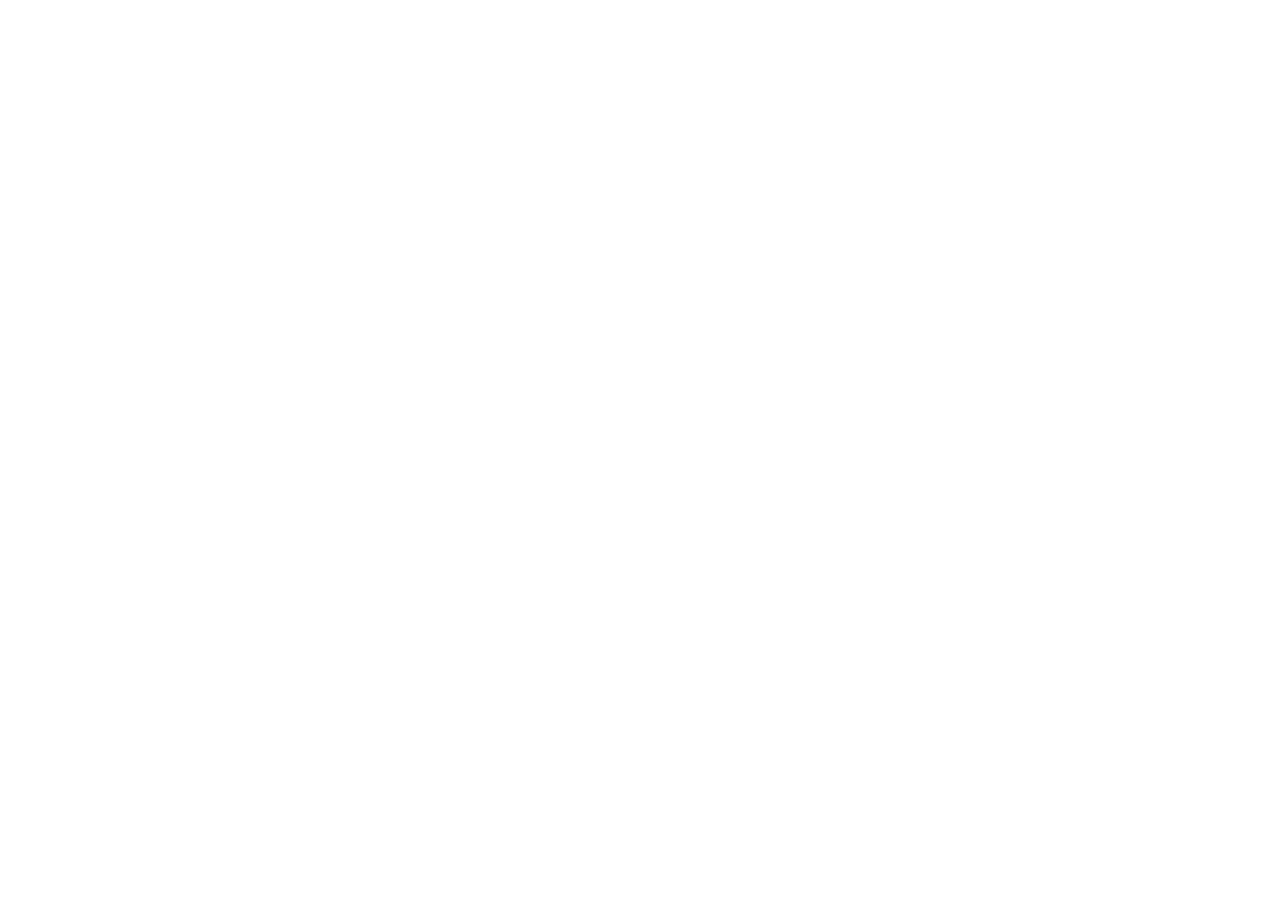
==== index.html @ 945ff80a "first commit" ====
<!DOCTYPE html>
<html lang="en">
<head>
    <meta charset="UTF-8">
    <meta http-equiv="X-UA-Compatible" content="IE=edge">
    <meta name="viewport" content="width=device-width, initial-scale=1.0">
    <title>Safiul alom portfolio</title>
</head>
<body>
    
</body>
</html>
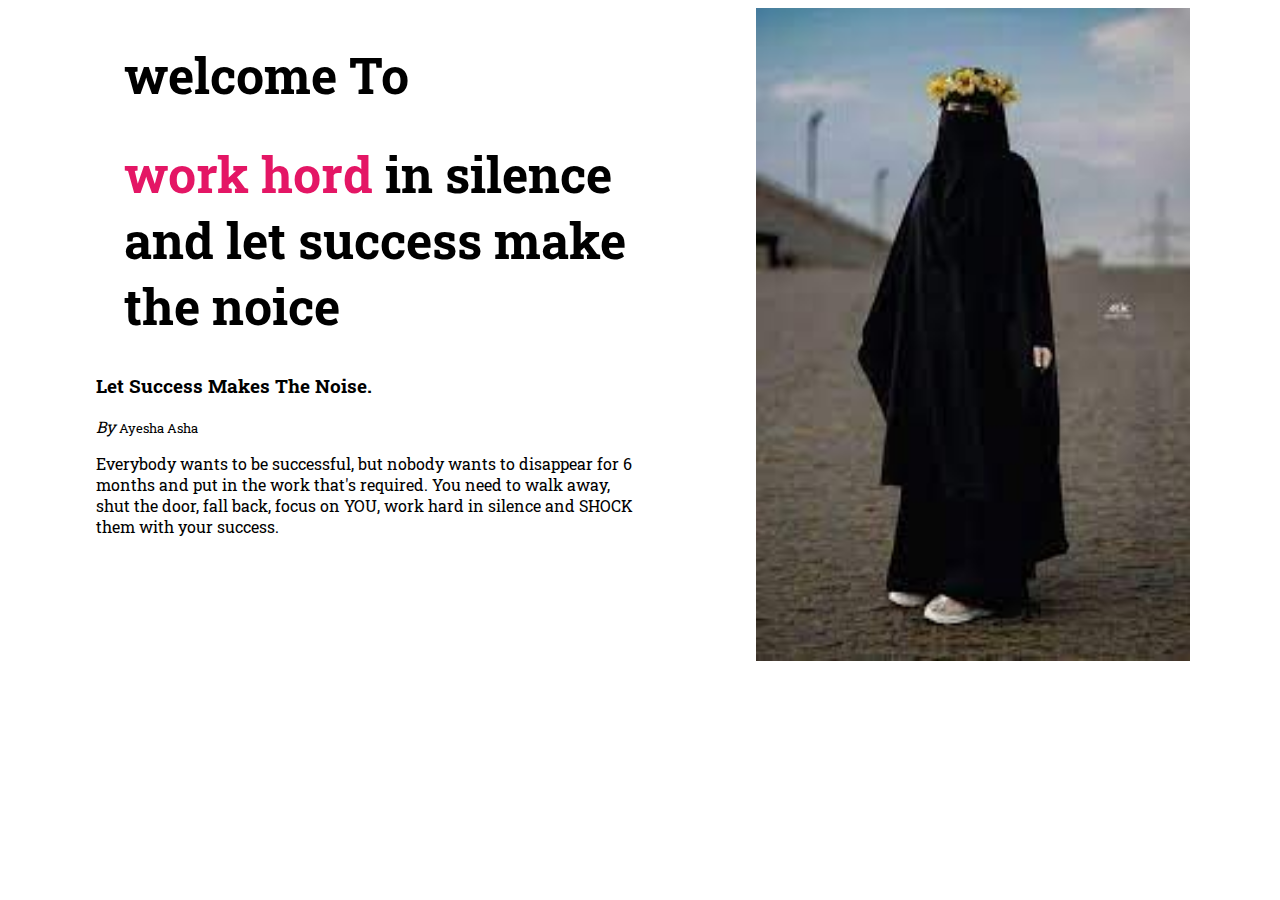
==== commit 4e8abced: "first commit" ====
--- a/index.html
+++ b/index.html
@@ -1,12 +1,34 @@
 <!DOCTYPE html>
 <html lang="en">
+
 <head>
     <meta charset="UTF-8">
     <meta http-equiv="X-UA-Compatible" content="IE=edge">
     <meta name="viewport" content="width=device-width, initial-scale=1.0">
-    <title>Safiul alom portfolio</title>
+    <title>Ayesha portfolio</title>
+    <link rel="preconnect" href="https://fonts.googleapis.com">
+    <link rel="preconnect" href="https://fonts.gstatic.com" crossorigin>
+    <link href="https://fonts.googleapis.com/css2?family=Roboto+Slab&display=swap" rel="stylesheet">
+    <link rel="stylesheet" href="style.css">
 </head>
+
 <body>
-    
+    <section>
+        <div class="half-width">
+            <h1>welcome To</h1>
+            <h1><span class="green">work hord</span> in silence and let success make the noice</h1>
+            <h3>Let <span class="white">Success</span> Makes The Noise.</h3>
+            <i>By</i> <small>Ayesha Asha </small>
+            <p>Everybody wants to be successful, but nobody wants to disappear for 6 months and put in the work that's
+                required. You need to walk away, shut the door, fall back, focus on YOU, work hard in silence and SHOCK
+                them
+                with your success.</p>
+        </div>
+        <div class="half-width">
+            <img src="image/borka.jpg" alt="rose" width="500px">
+        </div>
+    </section>
+
 </body>
+
 </html>--- a/style.css
+++ b/style.css
@@ -0,0 +1,30 @@
+body {
+    font-family: 'Roboto Slab', serif;
+}
+
+h1 {
+    font-size: 50px;
+    padding-left: 5%;
+}
+
+.green {
+    color: blueviolet;
+}
+
+.green {
+    color: rgb(228, 22, 101);
+}
+
+section {
+    display: flex;
+}
+
+.half-width {
+    width: 50%;
+    padding-left: 7%;
+}
+
+.half-width img {
+    width: 80%;
+    padding-left: 5%;
+}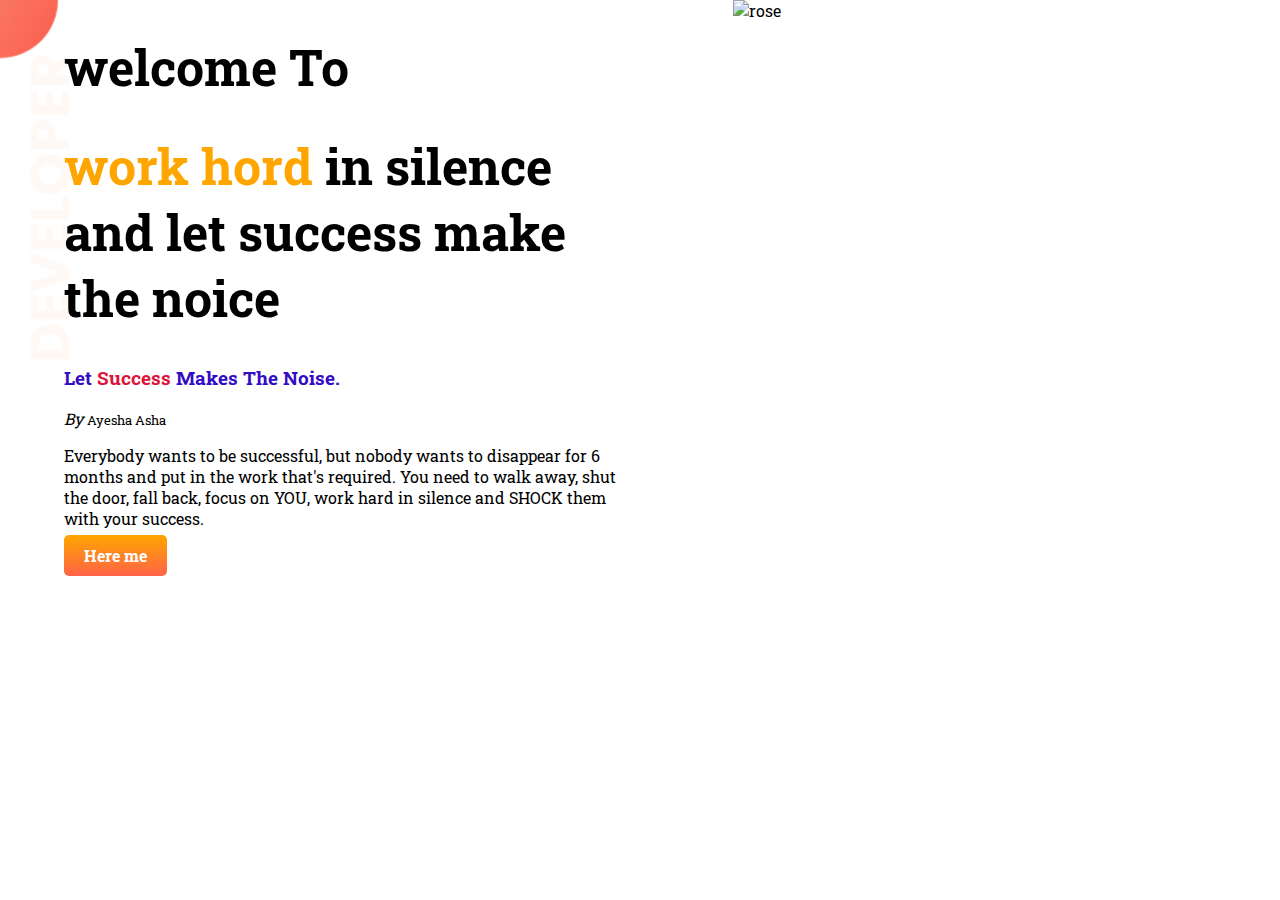
==== commit 3237babd: "top banner added" ====
--- a/index.html
+++ b/index.html
@@ -13,7 +13,7 @@
 </head>
 
 <body>
-    <section>
+    <section class="top-banner">
         <div class="half-width">
             <h1>welcome To</h1>
             <h1><span class="green">work hord</span> in silence and let success make the noice</h1>
@@ -21,11 +21,13 @@
             <i>By</i> <small>Ayesha Asha </small>
             <p>Everybody wants to be successful, but nobody wants to disappear for 6 months and put in the work that's
                 required. You need to walk away, shut the door, fall back, focus on YOU, work hard in silence and SHOCK
-                them
-                with your success.</p>
+                them with your success.
+            </p>
+            <a class="link-button" target="_blank" href="https://www.linkedin.com/in/ayesha-asha-012418244/">Here me
+            </a>
         </div>
         <div class="half-width">
-            <img src="image/borka.jpg" alt="rose" width="500px">
+            <img src="image/borka.jpg" alt="rose" width="400px">
         </div>
     </section>
 
--- a/style.css
+++ b/style.css
@@ -1,19 +1,25 @@
 body {
     font-family: 'Roboto Slab', serif;
+    margin: 0%;
 }
 
 h1 {
     font-size: 50px;
-    padding-left: 5%;
+
+}
+
+h3 {
+    color: rgb(52, 12, 196);
 }
 
 .green {
-    color: blueviolet;
+    color: orange;
 }
 
-.green {
-    color: rgb(228, 22, 101);
+.white {
+    color: crimson;
 }
+
 
 section {
     display: flex;
@@ -21,10 +27,24 @@
 
 .half-width {
     width: 50%;
-    padding-left: 7%;
+    padding-left: 5%;
 }
 
 .half-width img {
-    width: 80%;
+    width: 70%;
     padding-left: 5%;
+}
+
+.link-button {
+    text-decoration: none;
+    background-image: linear-gradient(orange, tomato);
+    padding: 10px 20px;
+    color: white;
+    font-weight: 700;
+    border-radius: 5px;
+}
+
+.top-banner {
+    background-image: url(images/top-banner.png);
+    background-repeat: no-repeat;
 }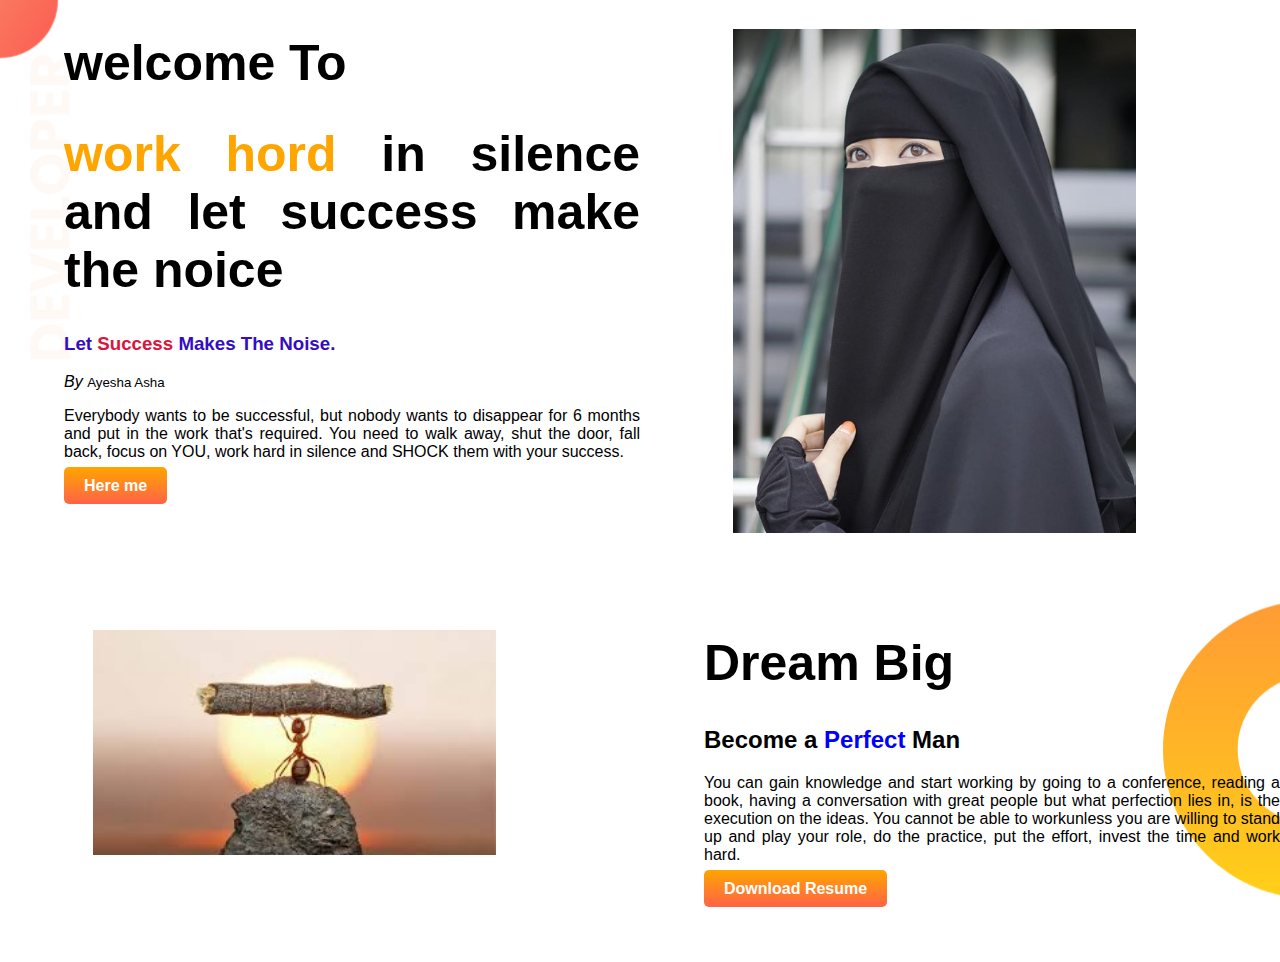
==== commit a8d3a6f7: "dream-big" ====
--- a/index.html
+++ b/index.html
@@ -27,7 +27,25 @@
             </a>
         </div>
         <div class="half-width">
-            <img src="image/borka.jpg" alt="rose" width="400px">
+            <img src="images/borka.jpg" alt="" width="400px">
+        </div>
+    </section>
+
+
+    <section class="dream-big">
+        <div class="half-width">
+            <img src="images/ant.jpg" alt="">
+        </div>
+
+
+        <div class="half-width">
+            <h1>Dream Big</h1>
+            <h2>Become a <span class="blue">Perfect</span> Man</h2>
+            <p>You can gain knowledge and start working by going to a conference, reading a book, having a conversation
+                with great people but what perfection lies in, is the execution on the ideas. You cannot be able to
+                workunless you are willing to stand up and play your role, do the practice, put the effort, invest the
+                time and work hard.</p>
+            <a class="link-button" target="_blank" href="">Download Resume</a>
         </div>
     </section>
 
--- a/style.css
+++ b/style.css
@@ -1,5 +1,5 @@
 body {
-    font-family: 'Roboto Slab', serif;
+    font-family: 'poppins', sans-serif;
     margin: 0%;
 }
 
@@ -20,19 +20,28 @@
     color: crimson;
 }
 
+.blue {
+    color: blue;
+}
+
 
 section {
     display: flex;
+    margin-bottom: 5%;
 }
 
 .half-width {
     width: 50%;
     padding-left: 5%;
+    text-align: justify;
+
 }
 
 .half-width img {
     width: 70%;
     padding-left: 5%;
+    padding-top: 5%;
+
 }
 
 .link-button {
@@ -47,4 +56,10 @@
 .top-banner {
     background-image: url(images/top-banner.png);
     background-repeat: no-repeat;
+}
+
+.dream-big {
+    background-image: url(images/dream-bg.png);
+    background-repeat: no-repeat;
+    background-position: right;
 }